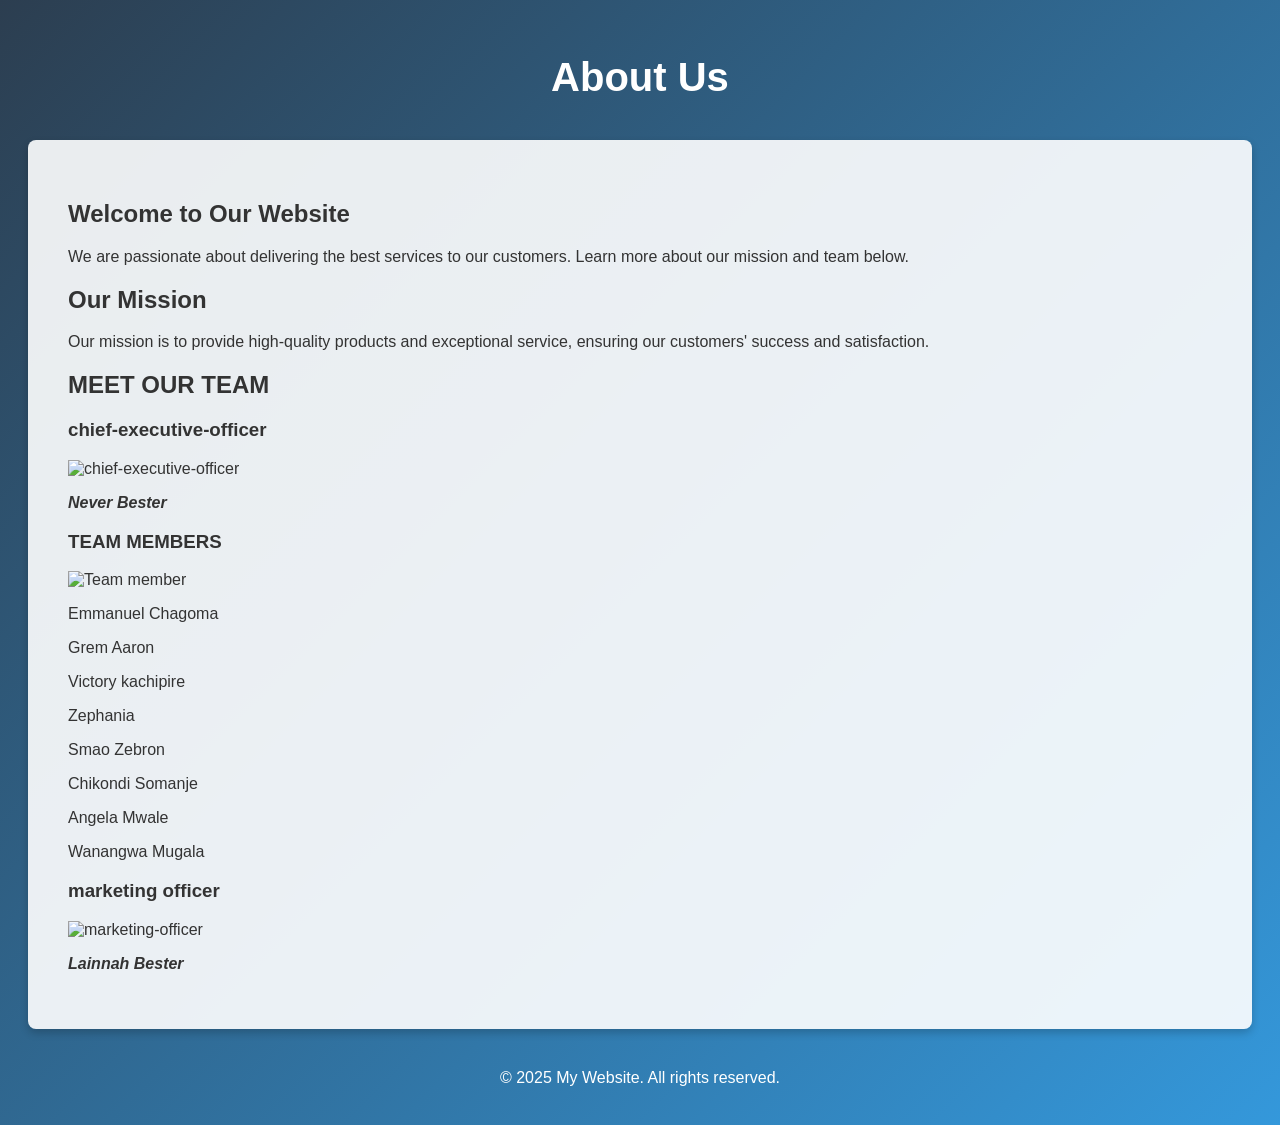
==== about.html @ 448c01d2 "Add files via upload" ====
<!DOCTYPE html>
<html lang="en">
<head>
  <meta charset="UTF-8" />
  <meta name="viewport" content="width=device-width, initial-scale=1.0" />
  <title>About Us - NB Stationary & IT Solutions</title>
  <style>
  <link rel="stylesheet" href="styles.css" />
</head>
/* Global Reset */
* {
  margin: 0;
  padding: 0;
  box-sizing: border-box;
}
/* Body & Background */
body {
  font-family: Arial, sans-serif;
  background: linear-gradient(135deg, #2c3e50, #3498db);
  color: #333;
  padding: 20px;
}
/* Header Styling */
header {
  text-align: center;
  margin-bottom: 40px;
  color: #fff;
}
header h1 {
  font-size: 2.5rem;
  margin-bottom: 10px;
}
header p {
  font-size: 1.2rem;
}
/* Main Container */
main {
  max-width: 1200px;
  margin: 0 auto;
  background: rgba(255, 255, 255, 0.9);
  padding: 40px;
  border-radius: 8px;
  box-shadow: 0 4px 8px rgba(0,0,0,0.2);
}
/* Staff Grid */
.staff-grid {
  display: grid;
  grid-template-columns: repeat(auto-fit, minmax(250px, 1fr));
  gap: 20px;
}
.staff-card {
  background: #fff;
  padding: 20px;
  border-radius: 8px;
  box-shadow: 0 2px 4px rgba(0,0,0,0.1);
  text-align: center;
}
.staff-card img {
  width: 150px;
  height: 150px;
  border-radius: 50%;
  object-fit: cover;
  margin-bottom: 15px;
}
.staff-card h2 {
  font-size: 1.5rem;
  margin-bottom: 5px;
}
.staff-card p {
  font-size: 1rem;
  color: #777;
}
/* Footer Styling */
footer {
  text-align: center;
  margin-top: 40px;
  color: #fff;
}
footer p {
  margin: 10px 0;
}
@media (max-width: 600px) {
  header h1 {
    font-size: 2rem;
  }
  header p {
    font-size: 1rem;
  }
}
</style>
</head>
<body>
  <header>
    <h1>About Us</h1>
  </header>
  <main>
    <section class="about-intro">
      <h2>Welcome to Our Website</h2>
      <p>
        We are passionate about delivering the best services to our customers.
        Learn more about our mission and team below.
      </p>
    </section>
    <section class="our-mission">
      <h2>Our Mission</h2>
      <p>
        Our mission is to provide high-quality products and exceptional service,
        ensuring our customers' success and satisfaction.
      </p>
    </section>
    <section class="our-team">
      <h2>MEET OUR TEAM</h2>
      <h3>chief-executive-officer</h3>
      <div class="team">
        <article class="team-member">
          <img src="PICS/NEVERS.jpg" alt="chief-executive-officer" height="150px" width="150px" />
          <b><i><P>Never Bester</P></i></b>
          <h3>TEAM MEMBERS</h3>
        </article>
        <article class="team-member">
          <img src="PICS/soche pic.jpg" alt="Team member" height="150px" width="150px" />
          <p>Emmanuel Chagoma</p>
          <p>Grem Aaron</p>
           <P>Victory kachipire</P>
          <p>Zephania</p>
          <p>Smao Zebron</p>
          <p>Chikondi Somanje</p>
          <p>Angela Mwale
            <p>Wanangwa Mugala</p>
          </p>
          <h3>marketing officer</h3>
        </article>
        <article class="marketing-officer">
          <img src="PICS/lainnah.jpg" alt="marketing-officer" height="150px" width="150px"/>
          <b><i><p>Lainnah Bester</p></i></b>
        </article>
      </div>
    </section>
  </main>
  <footer>
    <p>&copy; 2025 My Website. All rights reserved.</p>
  </footer>
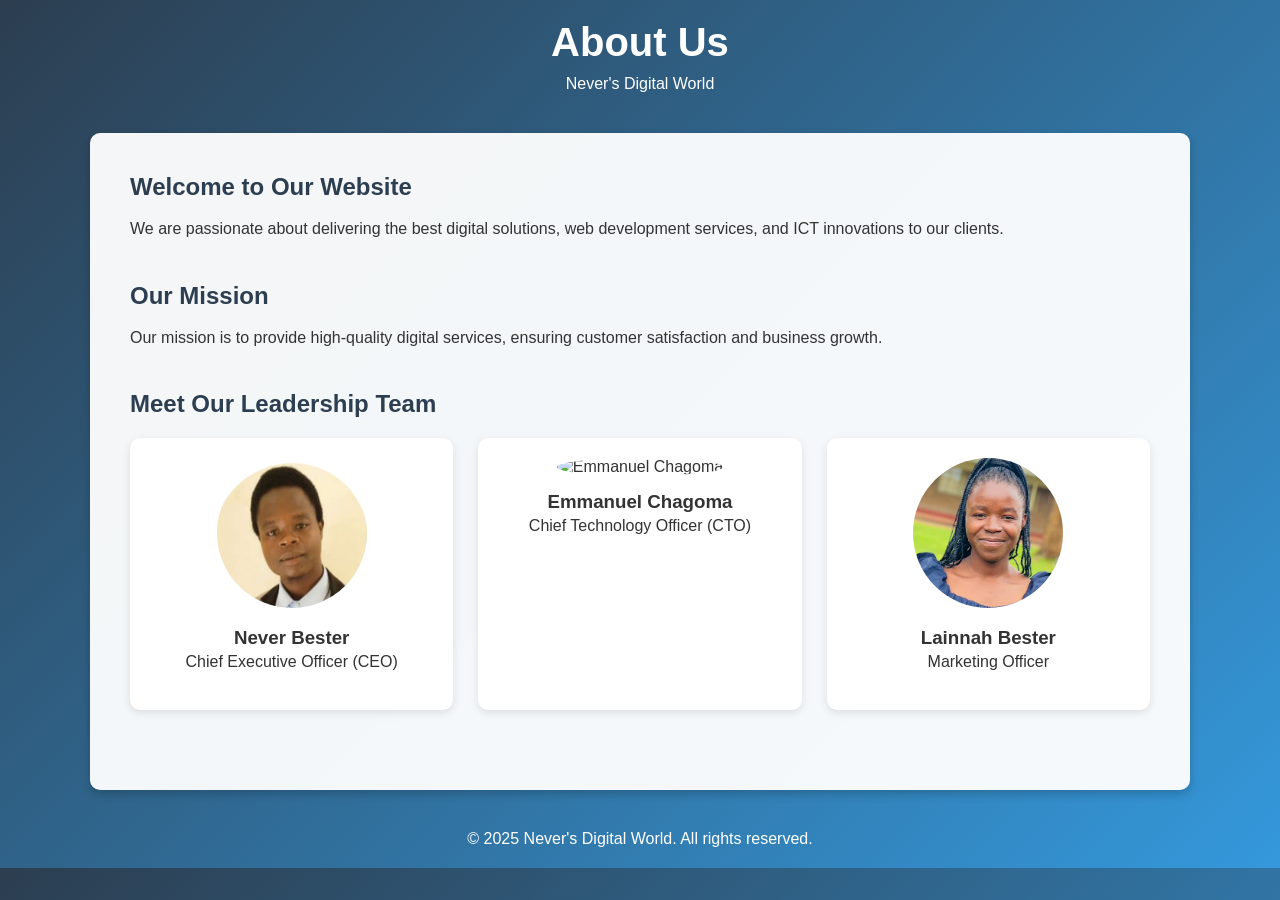
==== commit 4008da6f: "Revise About Us page layout and content Updated the About Us page with new content and improved styl" ====
--- a/about.html
+++ b/about.html
@@ -1,142 +1,152 @@
 <!DOCTYPE html>
 <html lang="en">
 <head>
-  <meta charset="UTF-8" />
-  <meta name="viewport" content="width=device-width, initial-scale=1.0" />
-  <title>About Us - NB Stationary & IT Solutions</title>
+  <meta charset="UTF-8">
+  <meta name="viewport" content="width=device-width, initial-scale=1.0">
+  <title>About Us - Never's Digital World</title>
+
   <style>
-  <link rel="stylesheet" href="styles.css" />
+    * {
+      margin: 0;
+      padding: 0;
+      box-sizing: border-box;
+    }
+
+    body {
+      font-family: Arial, sans-serif;
+      background: linear-gradient(135deg, #2c3e50, #3498db);
+      color: #333;
+      padding: 20px;
+    }
+
+    header {
+      text-align: center;
+      margin-bottom: 40px;
+      color: #fff;
+    }
+
+    header h1 {
+      font-size: 2.5rem;
+      margin-bottom: 10px;
+    }
+
+    main {
+      max-width: 1100px;
+      margin: auto;
+      background: rgba(255, 255, 255, 0.95);
+      padding: 40px;
+      border-radius: 10px;
+      box-shadow: 0 4px 10px rgba(0,0,0,0.2);
+    }
+
+    section {
+      margin-bottom: 40px;
+    }
+
+    section h2 {
+      margin-bottom: 15px;
+      color: #2c3e50;
+    }
+
+    section p {
+      margin-bottom: 15px;
+      line-height: 1.6;
+    }
+
+    .team {
+      display: grid;
+      grid-template-columns: repeat(auto-fit, minmax(250px, 1fr));
+      gap: 25px;
+      margin-top: 20px;
+    }
+
+    .team-member {
+      background: #fff;
+      padding: 20px;
+      border-radius: 10px;
+      box-shadow: 0 3px 8px rgba(0,0,0,0.1);
+      text-align: center;
+    }
+
+    .team-member img {
+      width: 150px;
+      height: 150px;
+      border-radius: 50%;
+      object-fit: cover;
+      margin-bottom: 15px;
+    }
+
+    footer {
+      text-align: center;
+      margin-top: 40px;
+      color: #fff;
+    }
+
+    @media (max-width: 600px) {
+      header h1 {
+        font-size: 2rem;
+      }
+    }
+  </style>
 </head>
-/* Global Reset */
-* {
-  margin: 0;
-  padding: 0;
-  box-sizing: border-box;
-}
-/* Body & Background */
-body {
-  font-family: Arial, sans-serif;
-  background: linear-gradient(135deg, #2c3e50, #3498db);
-  color: #333;
-  padding: 20px;
-}
-/* Header Styling */
-header {
-  text-align: center;
-  margin-bottom: 40px;
-  color: #fff;
-}
-header h1 {
-  font-size: 2.5rem;
-  margin-bottom: 10px;
-}
-header p {
-  font-size: 1.2rem;
-}
-/* Main Container */
-main {
-  max-width: 1200px;
-  margin: 0 auto;
-  background: rgba(255, 255, 255, 0.9);
-  padding: 40px;
-  border-radius: 8px;
-  box-shadow: 0 4px 8px rgba(0,0,0,0.2);
-}
-/* Staff Grid */
-.staff-grid {
-  display: grid;
-  grid-template-columns: repeat(auto-fit, minmax(250px, 1fr));
-  gap: 20px;
-}
-.staff-card {
-  background: #fff;
-  padding: 20px;
-  border-radius: 8px;
-  box-shadow: 0 2px 4px rgba(0,0,0,0.1);
-  text-align: center;
-}
-.staff-card img {
-  width: 150px;
-  height: 150px;
-  border-radius: 50%;
-  object-fit: cover;
-  margin-bottom: 15px;
-}
-.staff-card h2 {
-  font-size: 1.5rem;
-  margin-bottom: 5px;
-}
-.staff-card p {
-  font-size: 1rem;
-  color: #777;
-}
-/* Footer Styling */
-footer {
-  text-align: center;
-  margin-top: 40px;
-  color: #fff;
-}
-footer p {
-  margin: 10px 0;
-}
-@media (max-width: 600px) {
-  header h1 {
-    font-size: 2rem;
-  }
-  header p {
-    font-size: 1rem;
-  }
-}
-</style>
-</head>
+
 <body>
+
   <header>
     <h1>About Us</h1>
+    <p>Never's Digital World</p>
   </header>
+
   <main>
-    <section class="about-intro">
+
+    <section>
       <h2>Welcome to Our Website</h2>
       <p>
-        We are passionate about delivering the best services to our customers.
-        Learn more about our mission and team below.
+        We are passionate about delivering the best digital solutions,
+        web development services, and ICT innovations to our clients.
       </p>
     </section>
-    <section class="our-mission">
+
+    <section>
       <h2>Our Mission</h2>
       <p>
-        Our mission is to provide high-quality products and exceptional service,
-        ensuring our customers' success and satisfaction.
+        Our mission is to provide high-quality digital services,
+        ensuring customer satisfaction and business growth.
       </p>
     </section>
-    <section class="our-team">
-      <h2>MEET OUR TEAM</h2>
-      <h3>chief-executive-officer</h3>
+
+    <section>
+      <h2>Meet Our Leadership Team</h2>
+
       <div class="team">
-        <article class="team-member">
-          <img src="PICS/NEVERS.jpg" alt="chief-executive-officer" height="150px" width="150px" />
-          <b><i><P>Never Bester</P></i></b>
-          <h3>TEAM MEMBERS</h3>
-        </article>
-        <article class="team-member">
-          <img src="PICS/soche pic.jpg" alt="Team member" height="150px" width="150px" />
-          <p>Emmanuel Chagoma</p>
-          <p>Grem Aaron</p>
-           <P>Victory kachipire</P>
-          <p>Zephania</p>
-          <p>Smao Zebron</p>
-          <p>Chikondi Somanje</p>
-          <p>Angela Mwale
-            <p>Wanangwa Mugala</p>
-          </p>
-          <h3>marketing officer</h3>
-        </article>
-        <article class="marketing-officer">
-          <img src="PICS/lainnah.jpg" alt="marketing-officer" height="150px" width="150px"/>
-          <b><i><p>Lainnah Bester</p></i></b>
-        </article>
+
+        <div class="team-member">
+          <img src="images/NEVERS.jpg" alt="Never Bester">
+          <h3>Never Bester</h3>
+          <p>Chief Executive Officer (CEO)</p>
+        </div>
+
+        <div class="team-member">
+          <img src="images/sochepic.jpg" alt="Emmanuel Chagoma">
+          <h3>Emmanuel Chagoma</h3>
+          <p>Chief Technology Officer (CTO)</p>
+        </div>
+
+        <div class="team-member">
+          <img src="images/lainnah.jpg" alt="Lainnah Bester">
+          <h3>Lainnah Bester</h3>
+          <p>Marketing Officer</p>
+        </div>
+
       </div>
+
     </section>
+
   </main>
+
   <footer>
-    <p>&copy; 2025 My Website. All rights reserved.</p>
-  </footer>+    <p>&copy; 2025 Never's Digital World. All rights reserved.</p>
+  </footer>
+
+</body>
+</html>
